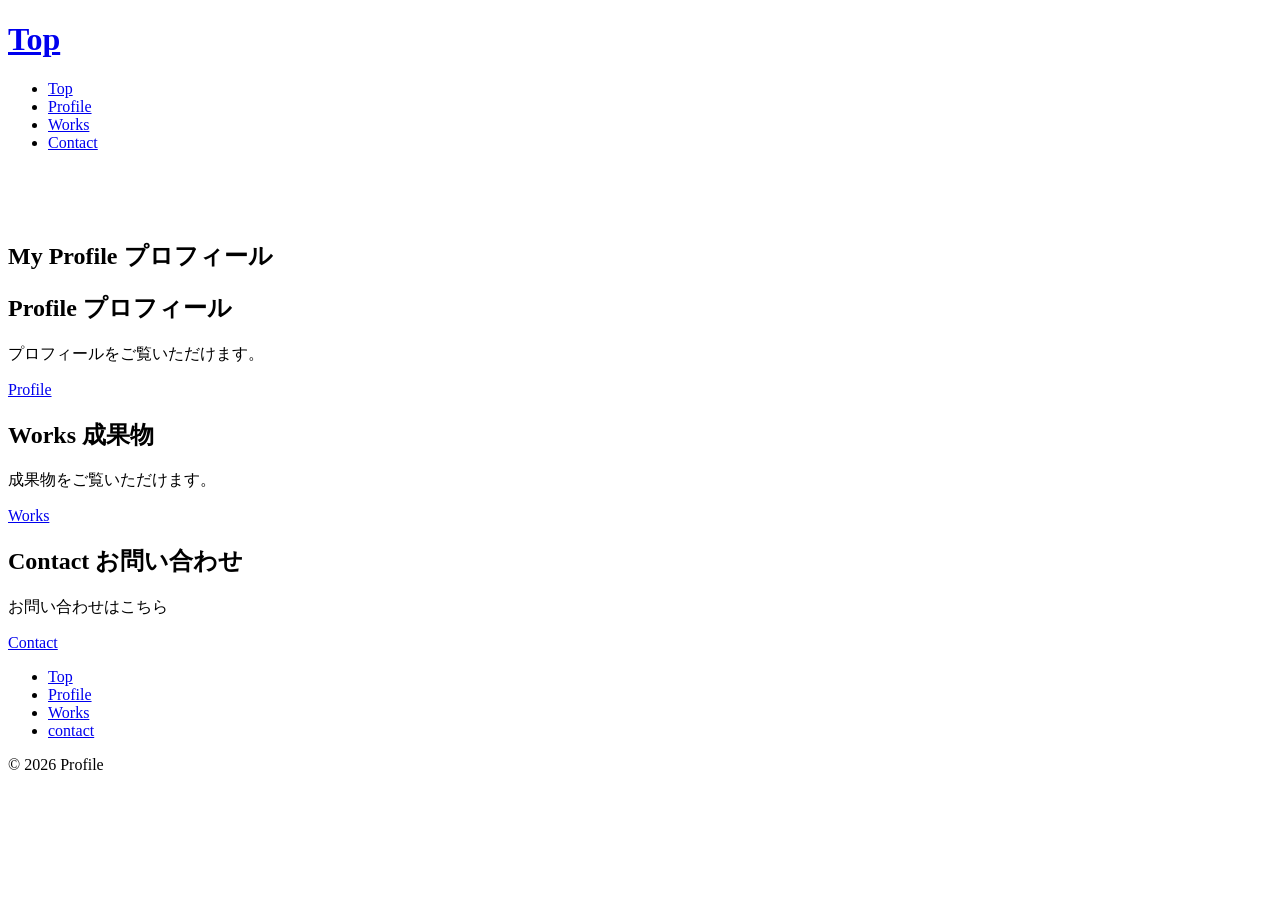
==== index.html @ 9cc8325e "Add files via upload" ====
<!DOCTYPE html>
<html lang="ja">
  <head>
    <meta charset="utf-8">
    <title>Profile</title>
    <meta name="description" content="自己紹介するプロフィールサイトです。">
    <meta name="viewport" content="width=device-width, initial-scale=1">
    <link rel="icon" href="img/image.ico">
    <link rel="apple-touch-icon" href="img/apple-touch-icon.png">
    <link rel="stylesheet" href="https://unpkg.com/ress/dist/ress.min.css">
    <link rel="stylesheet" href="css/style.css">
  </head>

  <body>
    <header id="header" class="wrapper">
      <h1 class="logo">
        <a href="index.html">
          Top
        </a>
      </h1>
      <nav>
        <ul class="navi">
          <li><a href="index.html">Top</a></li>
          <li><a href="Profile.html">Profile</a></li>
          <li><a href="works.html">Works</a></li>
          <li><a href="contact.html">Contact</a></li>
        </ul>
      </nav>
    </header>

    <main class="wrapper">
      <div class="mainvisual">
        <img src="img/mainvisual.jpg" alt="">
      </div>

      <div class="introduction">
        <p class="catchphrase"></p>
        <p class="text"></p>
      </div>

      <section id="profile">
        <div class="img">
          <img src="img/profile.jpg" alt="">
        </div>
        <div class="detail">
          <h2 class="section-title">
            <span class="en">My Profile</span>
            <span class="ja">プロフィール</span>
          </h2>
          <p></p>
        </div>
      </section>

      <!-- <section id="works">

      </section> -->

      <section class="price">
            <div class="service-price-item wrapper">
                <div class="text">
                    <h2 class="section-title-1">
                        <span class="en">Profile</span>
                        <span class="jp">プロフィール</span>
                    </h2>
                    <p class="description">プロフィールをご覧いただけます。</p>
                    <a class="btn" href="profile.html">Profile</a>
                </div>
            </div>
        </section>

        <section class="price">
            <div class="service-price-item wrapper">
                <div class="text">
                    <h2 class="section-title-1">
                        <span class="en">Works</span>
                        <span class="jp">成果物</span>
                    </h2>
                    <p class="description">成果物をご覧いただけます。</p>
                    <a class="btn" href="works.html">Works</a>
                </div>
            </div>
        </section>

        <section class="price">
            <div class="service-price-item wrapper">
                <div class="text">
                    <h2 class="section-title-1">
                        <span class="en">Contact</span>
                        <span class="jp">お問い合わせ</span>
                    </h2>
                    <p class="description">お問い合わせはこちら</p>
                    <a class="btn" href="contact.html">Contact</a>
                </div>
            </div>
        </section>
    </main>

    <footer id="footer" class="wrapper">
      <ul class="navi">
          <li><a href="index.html">Top</a></li>
          <li><a href="profile.html">Profile</a></li>
          <li><a href="works.html">Works</a></li>
          <li><a href="contact.html">contact</a></li>
        </ul>
      <p class="copyright">© 2026 Profile</p>
    </footer>
  </body>
</html>
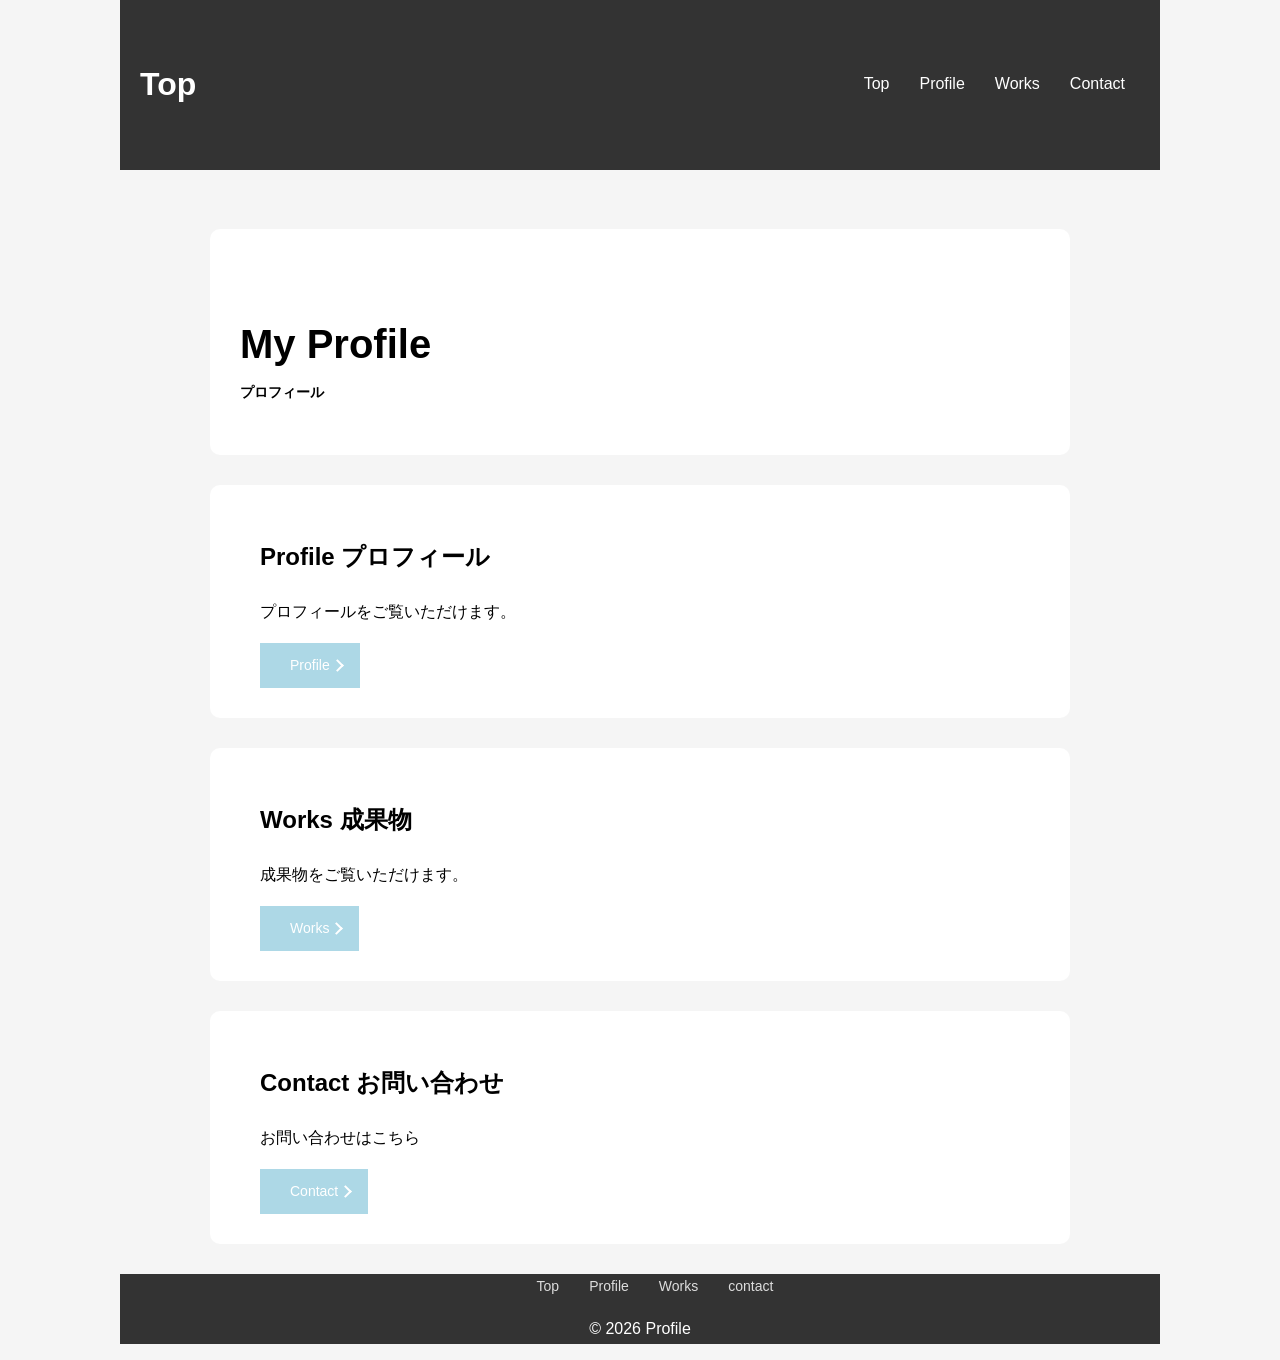
==== commit 07bde24e: "Add files via upload" ====
--- a/index.html
+++ b/index.html
@@ -21,7 +21,7 @@
       <nav>
         <ul class="navi">
           <li><a href="index.html">Top</a></li>
-          <li><a href="Profile.html">Profile</a></li>
+          <li><a href="profile.html">Profile</a></li>
           <li><a href="works.html">Works</a></li>
           <li><a href="contact.html">Contact</a></li>
         </ul>
--- a/css/style.css
+++ b/css/style.css
@@ -0,0 +1,224 @@
+/* 共通設定 */
+body{
+    margin:0;
+    font-family:"Yu Gothic", sans-serif;
+    line-height:1.8;
+    background:#f5f5f5;
+}
+
+/* Header */
+header{
+    background:#333;
+    color:white;
+    padding:20px;
+    text-align:center;
+}
+
+.wrapper {
+    max-width: 1000px;
+    padding: 0 20px;
+    margin: 0 auto;
+}
+
+#header {
+    display: flex;
+    align-items: center;
+    justify-content: space-between;
+    padding-top: 35px;
+    padding-bottom: 35px;
+}
+
+#header .logo a {
+    color: white;
+    text-decoration: none;
+}
+
+#header .navi {
+    display: flex;
+    align-items: center;
+}
+
+#header .wrapper {
+    background-color: #333;
+    color: white;
+}
+
+/* Navigation */
+nav ul{
+    display:flex;
+    justify-content:center;
+    list-style:none;
+    padding:0;
+    margin-top:15px;
+}
+
+nav li{
+    margin:0 15px;
+}
+
+/* 擬似クラス */
+nav a:link{
+    color:white;
+    text-decoration:none;
+}
+
+nav a:visited{
+    color:#ddd;
+}
+
+nav a:hover{
+    color:orange;
+    border-bottom:2px solid orange;
+}
+
+nav a:active{
+    color:red;
+}
+
+/* Section */
+section{
+    background:white;
+    margin:30px auto;
+    padding:30px;
+    width:80%;
+    border-radius:10px;
+}
+
+/* Profile */
+.container{
+    display:flex;
+    align-items:center;
+    gap:30px;
+}
+
+.image img{
+    width:250px;
+    border-radius:50%;
+}
+
+.content{
+    flex:1;
+}
+
+/* Hobby */
+.card-area{
+    display:flex;
+    justify-content:space-between;
+    gap:20px;
+}
+
+.card{
+    flex:1;
+    background:#fafafa;
+    padding:20px;
+    border-radius:10px;
+    box-shadow:0 0 5px rgba(0,0,0,0.2);
+    transition:0.3s;
+}
+
+.card:hover{
+    transform:translateY(-5px);
+}
+
+/* Footer */
+footer{
+    background:#333;
+    color:white;
+    text-align:center;
+    padding:20px;
+}
+
+#footer a {
+    color: #ddd;
+    text-decoration: none;
+}
+
+#footer .navi {
+    display:flex;
+    justify-content:center;
+    list-style:none;
+    padding:0;
+    margin-top:15px;
+}
+
+#footer .navi li {
+   margin-left: 30px;
+   font-size: 14px;
+}
+
+.section-title .en {
+    display: block;
+    font-size: 40px;
+} 
+
+.section-title .ja {
+    display: block;
+    font-size: 14px;
+} 
+
+.service-price-item .btn {
+    background-color:lightblue;
+    color: #fff;
+    display: inline-block;
+    font-size: 14px;
+    padding: 10px 30px;
+    position: relative;
+    text-decoration: none;
+}
+
+.service-price-item .btn::after {
+    content: "";
+    width: 7px;
+    height: 7px;
+    border-top: solid 2px #fff;
+    border-right: solid 2px #fff;
+    transform: rotate(45deg);
+    position: absolute;
+    top: 18px;
+    right: 18px;
+}
+
+/* レスポンシブ対応 */
+@media screen and (max-width:768px){
+
+    .container{
+        flex-direction:column;
+        text-align:center;
+    }
+
+    .card-area{
+        flex-direction:column;
+    }
+
+    nav ul{
+        flex-direction:column;
+    }
+
+    nav li{
+        margin:10px 0;
+    }
+
+    section{
+        width:95%;
+    }
+
+    #future{
+  margin-bottom: 120px;
+}
+
+#future p{
+  line-height: 2;
+  font-size: 14px;
+}
+
+.mainvisual img{
+  width: 100%;
+  height: 450px;
+  object-fit: cover;
+}
+
+.logo a{
+  font-size: 28px;
+  font-weight: bold;
+}
+}
